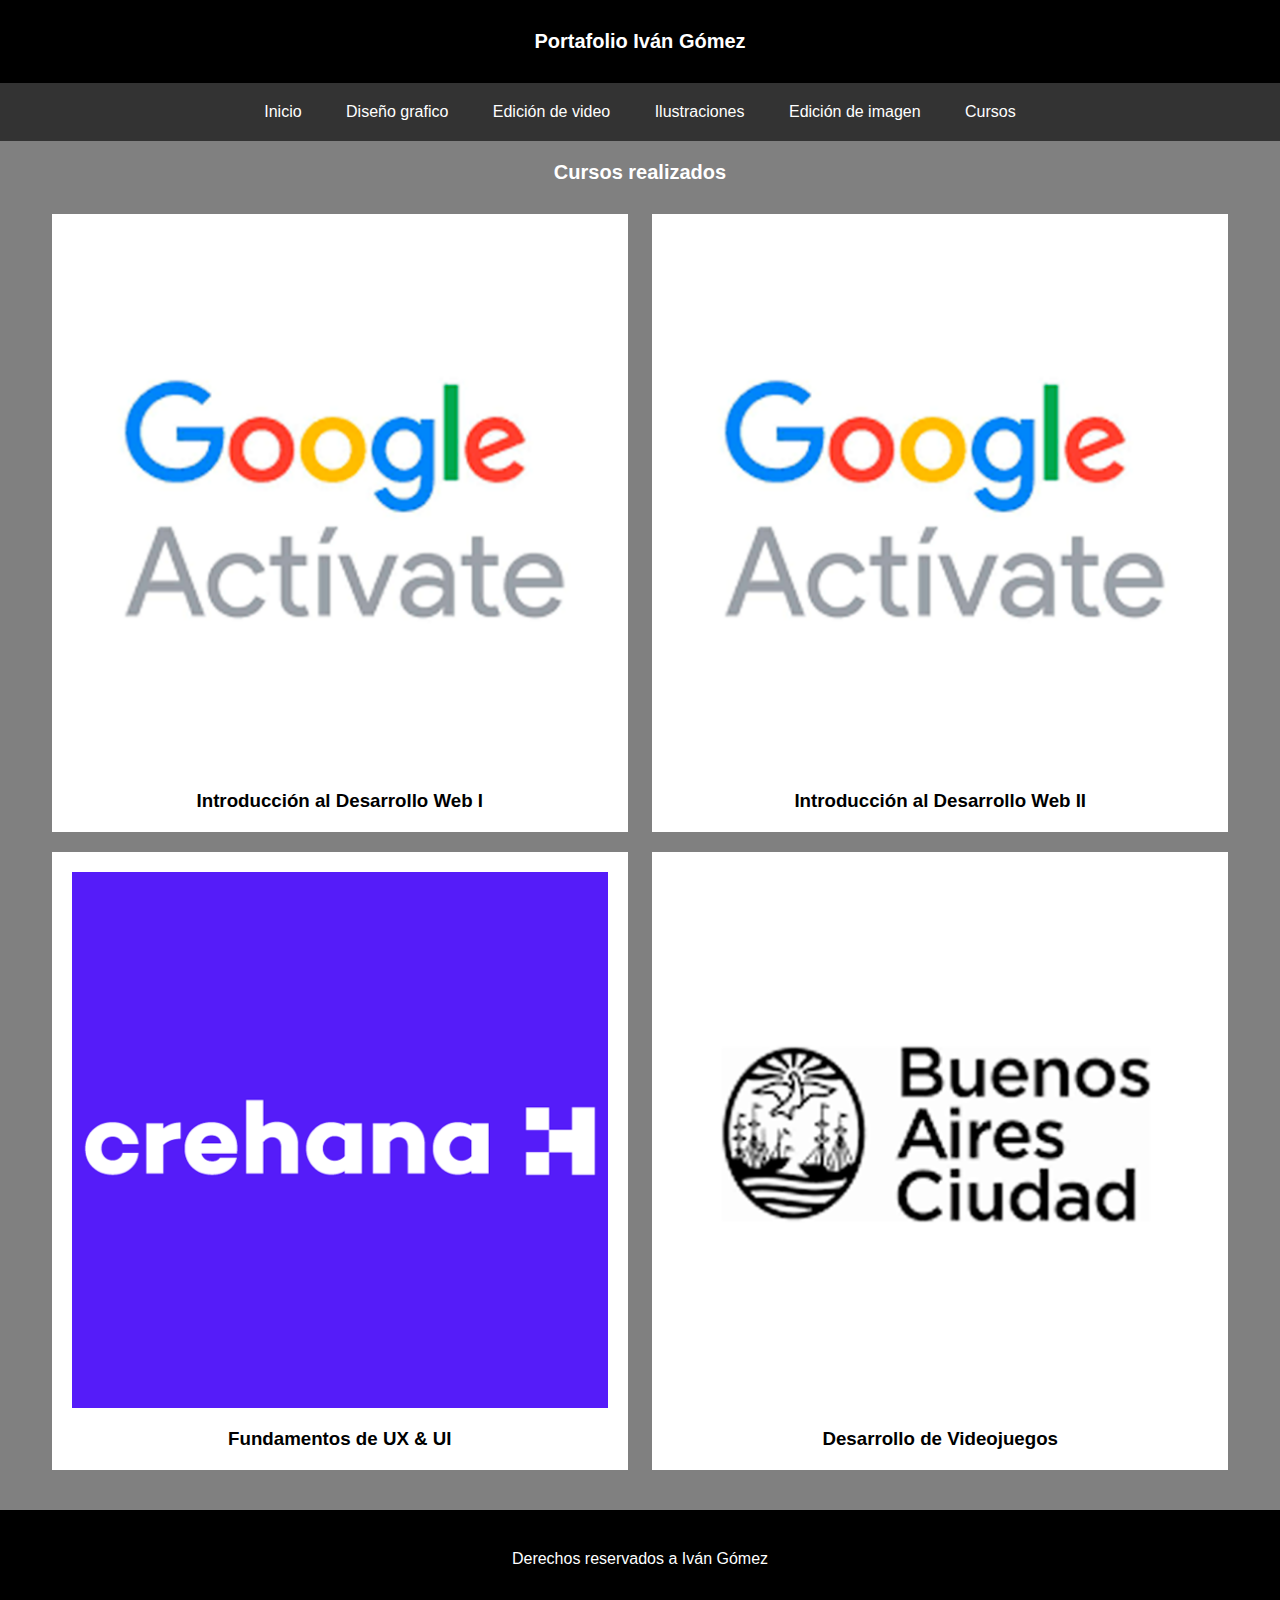
==== paginas/cursos.html @ aff10f6d "Add files via upload" ====
<!DOCTYPE html>
<html lang="es">
<head>
    <meta charset="UTF-8">
    <meta http-equiv="X-UA-Compatible" content="IE=edge">
    <meta name="viewport" content="width=device-width, initial-scale=1.0">
    <link rel="stylesheet" href="../style.css">
    <title>Portafolio - Cursos</title>
</head>
<body>

    <header>
        <a id="titulo" href="../index.html"><h1>Portafolio Iván Gómez</h1></a>

        <nav id="menu">

            <ul id="hamburguesa">
                <li><a href="#menu">abrir</a></li>
                <li><a href="#">cerrar</a></li>
            </ul>

            <ul id="botonera">
                <li><a href="../index.html">Inicio</a></li>
                <li><a href="diseñoGrafico.html">Diseño grafico</a></li>
                <li><a href="edicionVideos.html">Edición de video</a></li>
                <li><a href="ilustraciones.html">Ilustraciones</a></li>
                <li><a href="edicionImagenes.html">Edición de imagen</a></li>
                <li><a href="#">Cursos</a></li>
            </ul>

        </nav>

    </header>


    <div class="contenedor">

        <h2>Cursos realizados</h2>


        <a href="../imagenes/originales/cursos/dw1.pdf" target="_blank">
            <article>
                <img src="../imagenes/cursos/google.png" alt="Caratula de diseño de landing page">
                <h3>Introducción al Desarrollo Web I</h3>
            </article>
        </a>

        <a href="../imagenes/originales/cursos/dw2.pdf" target="_blank">
            <article>
                <img src="../imagenes/cursos/google.png" alt="Caratula de diseño de landing page">
                <h3>Introducción al Desarrollo Web II</h3>
            </article>
        </a>

        <a href="../imagenes/originales/cursos/ux.pdf" target="_blank">
            <article>
                <img src="../imagenes/cursos/crehana.png" alt="Caratula de diseño de landing page">
                <h3>Fundamentos de UX & UI</h3>
            </article>
        </a>

        <a href="../imagenes/originales/cursos/dj1.pdf" target="_blank">
            <article>
                <img src="../imagenes/cursos/bs.png" alt="Caratula de diseño de landing page">
                <h3>Desarrollo de Videojuegos</h3>
            </article>
        </a>

    

    </div>

    <footer>
        <p>Derechos reservados a Iván Gómez</p>
    </footer>

</body>
</html>
---- style.css ----
*{
    padding: 0;
    margin: 0;
    box-sizing: border-box;
    font-family: Arial, Helvetica, sans-serif;
}
@media screen and (min-width:801px) {
    #titulo{
        text-decoration: none;
        color: white;
        display: inline-block;
    }
    header{
        background-color: black;
        color: white;
        width: 100%;
        text-align: center;
    }
    header h1{
        padding: 30px;
        font-size: 20px;
    }
    #hamburguesa{
        display: none;
    }
    #botonera{
        width: 100%;
        background-color: rgb(51, 51, 51);
        text-align: center;
    }
    #botonera li{
        display: inline-block;
    }
    #botonera li a{
        color: white;
        text-decoration: none;
        display: block;
        padding: 20px;
    }
    #botonera li a:hover{
        background-color: black;
        color: lightgray;
        transition: all 1s;
    }
    main{
        background-color: grey;
        padding-bottom: 20px;
        text-align: center;
    }
    main h2{
        padding: 20px;
        font-size: 20px;
        color: white;
        margin-bottom: 20px;
    }
    section article{
        width: 45%;
        background-color: white;
        padding: 20px;
        display: inline-block;
        margin: auto;
        margin: 10px;
    }
    section a{
        text-decoration: none;
        color: black;
    }
    section a article:hover{
        transition: all 1s;
        background-color: lightgrey;
        color: rgb(51, 51, 51);
        border: 2px solid black;
    }
    article img{
        width: 100%;
        display: block;
        margin: auto;
    }
    article h3{
        margin-top: 20px;
    }
    .contenedor{
        width: 100%;
        background-color: grey;
        padding-bottom: 30px;
        text-align: center;
    }
    .contenedor article{
        background-color: white;
        margin: auto;
        width: 45%;
        display: inline-block;
        padding: 20px;
        margin: 10px;
    }
    .contenedor h2{
        color: white;
        padding: 20px;
        font-size: 20px;
    }
    .contenedor a{
        text-decoration: none;
        color: black;
    }
    .contenedor a article:hover{
        transition: all 0.2s;
        color: rgb(51, 51, 51);
        background-color: lightgrey;
        border: 2px solid black;
    }
    .contenedor iframe{
        margin: 10px;
        width: 30%;
        height: 300px;
    }
    footer{
        background-color: black;
        text-align: center;
        padding: 40px;
        color: white;
    }
}




















@media screen and (max-width:800px) {
    #titulo{
        text-decoration: none;
        color: white;
        display: inline-block;
    }
    header{
        background-color: black;
        color: white;
        text-align: center;
        width: 100%;
    }
    header h1{
        padding: 30px;
        font-size: 20px;
    }
    
    #hamburguesa li{
        background-image: url("imagenes/menu.png");
        background-position: center;
        background-repeat: no-repeat;
        display: inline-block;
        position: absolute;
        top: 0;
        left: 0;
        margin-top: 22px;
        margin-left: 10px;
        text-indent: -200px;
        overflow: hidden;
    }
    #hamburguesa li a{
        display: block;
        width: 40px;
        height: 40px;
        color: white;
        text-decoration: none;
    }
    #menu ul{
        list-style: none;
    }
    #hamburguesa li:last-child{
        display: none;
    }


    #botonera{
        position: absolute;
        left: -1000px;
        width: 100%;
        background-color: grey;
        transition: all 0.5s;
    }
    #botonera li a{
        color: white;
        text-decoration: none;
        padding: 20px;
        display: block;
    }
    #botonera li a:hover{
        transition: all 1s;
        background-color: rgb(51, 51, 51);
    }
    #menu:target #botonera{
        left: 0;
        transition: all 0.5s;
    }
    #menu:target #hamburguesa li:last-child{
        display: block;
    }
    #menu:target #hamburguesa li:first-child{
        display: none;
    }


    main{
        background-color: grey;
        padding-bottom: 20px;
    }
    main h2{
        padding: 20px;
        color: white;
        text-align: center;
    }


    section article{
        background-color: whitesmoke;
        width: 90%;
        margin: auto;
        margin-bottom: 30px;
    }
    section a{
        text-decoration: none;
        color: black;
    }
    section a article:hover{
        transition: all 1s;
        background-color: lightgrey;
        color: rgb(51, 51, 51);
        width: 95%;
    }
    article h3{
        padding: 15px;
    }
    article img{
        width: 90%;
        display: block;
        margin: auto;
        padding-top: 20px;
    }
    .contenedor{
        width: 100%;
        background-color: grey;
        padding-bottom: 30px;
    }
    .contenedor h2{
        color: white;
        padding-top: 20px;
        padding-left: 20px;
        font-size: 30px;
        text-align: center;
    }
    .linea{
        border-bottom: 1px solid lightgray;
        width: 70%;
        display: block;
        margin: auto;
    }
    .contenedor article{
        background-color: white;
        margin: auto;
        width: 90%;
        margin-top: 20px;
    }
    .contenedor a{
        text-decoration: none;
        color: black;
    }
    .contenedor a article:hover{
        transition: all 1s;
        color: rgb(51, 51, 51);
        width: 95%;
        background-color: lightgrey;
    }
    .contenedor iframe{
        display: block;
        margin: auto;
        margin-top: 20px;
        margin-bottom: 20px;
        height: 300px;
    }
    footer{
        background-color: black;
        text-align: center;
        padding: 40px;
        color: white;
    }
}
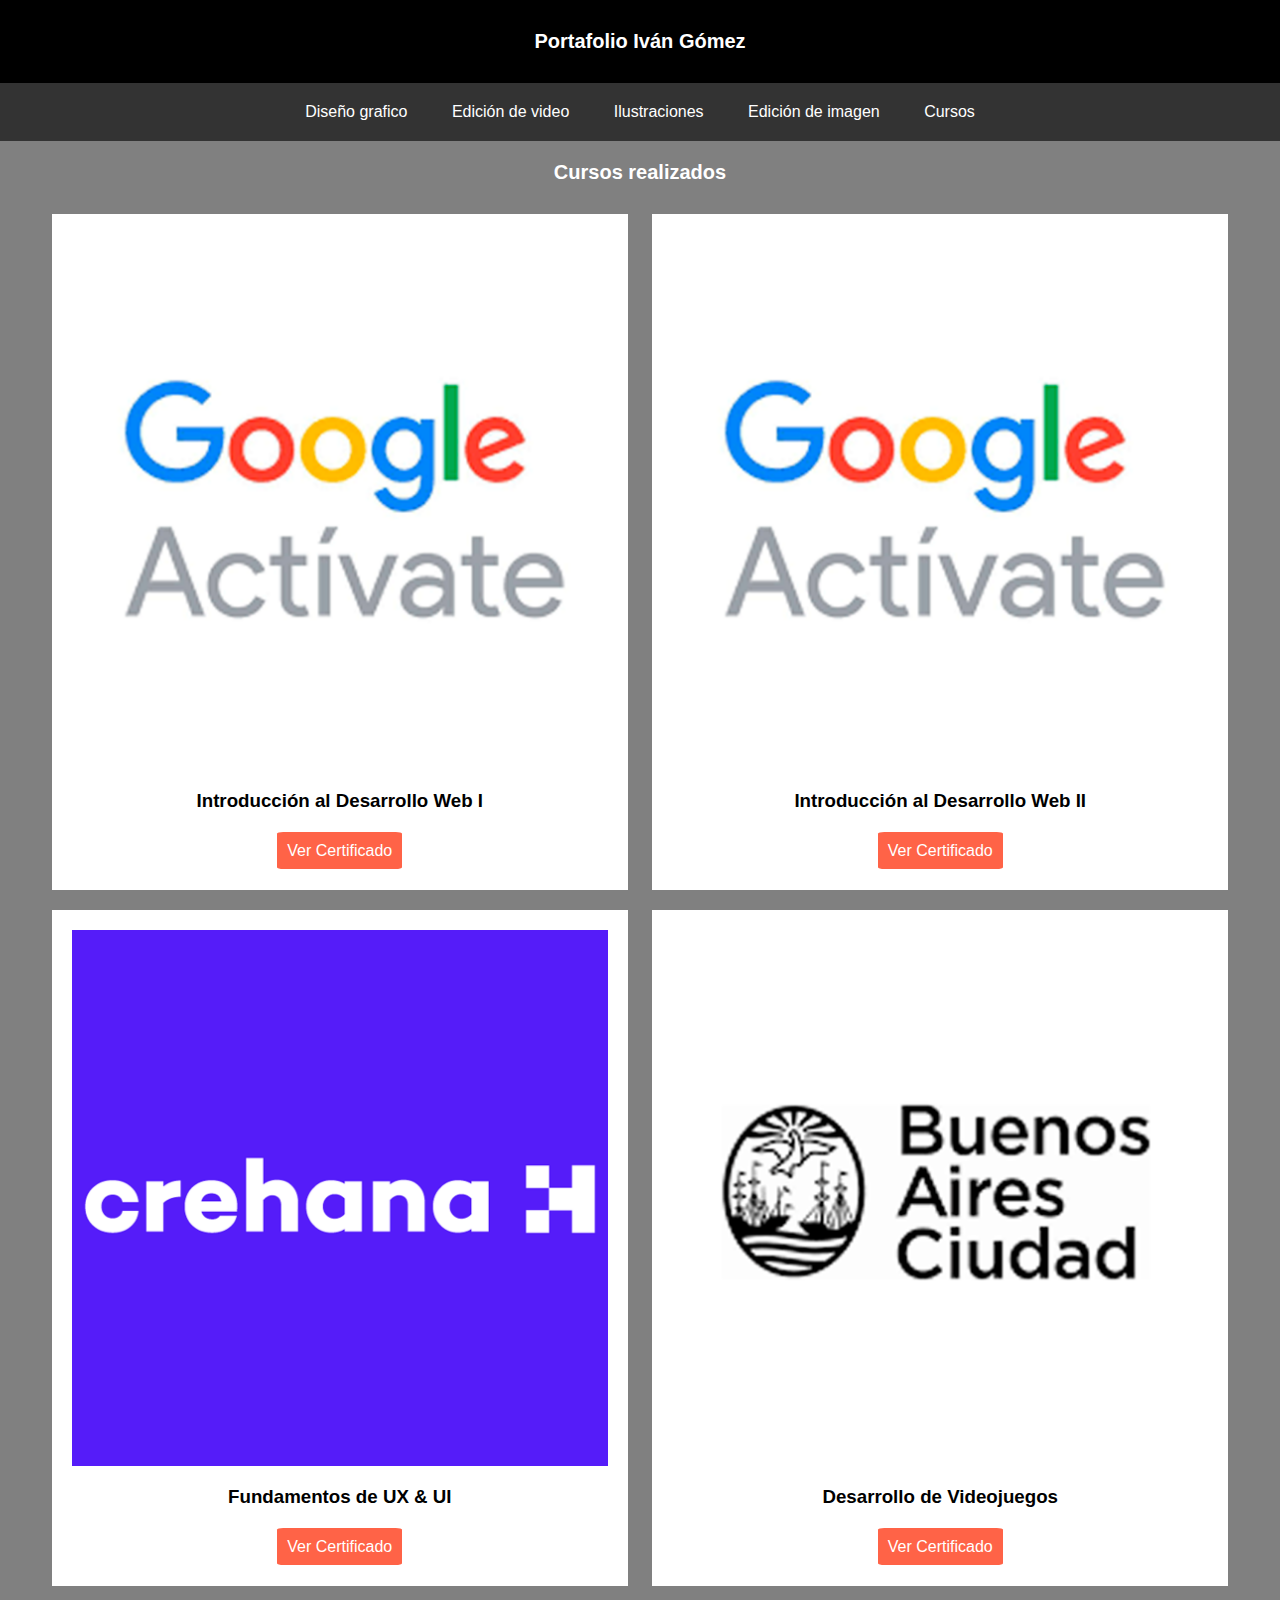
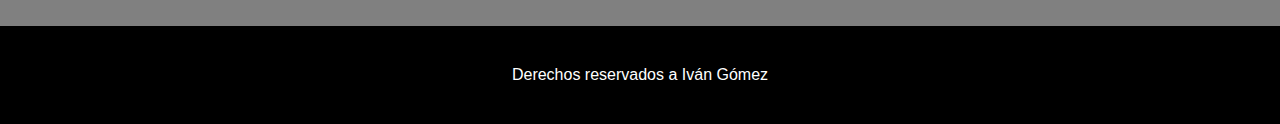
==== commit 79e2dee6: "Add files via upload" ====
--- a/paginas/cursos.html
+++ b/paginas/cursos.html
@@ -20,7 +20,6 @@
             </ul>
 
             <ul id="botonera">
-                <li><a href="../index.html">Inicio</a></li>
                 <li><a href="diseñoGrafico.html">Diseño grafico</a></li>
                 <li><a href="edicionVideos.html">Edición de video</a></li>
                 <li><a href="ilustraciones.html">Ilustraciones</a></li>
@@ -38,33 +37,29 @@
         <h2>Cursos realizados</h2>
 
 
-        <a href="../imagenes/originales/cursos/dw1.pdf" target="_blank">
-            <article>
-                <img src="../imagenes/cursos/google.png" alt="Caratula de diseño de landing page">
-                <h3>Introducción al Desarrollo Web I</h3>
-            </article>
-        </a>
+        <div class="trabajos">
+            <img src="../imagenes/cursos/google.png" alt="Caratula de diseño de landing page">
+            <h3>Introducción al Desarrollo Web I</h3>
+            <a href="../imagenes/originales/cursos/dw1.pdf" target="_blank">Ver Certificado</a>
+        </div>
 
-        <a href="../imagenes/originales/cursos/dw2.pdf" target="_blank">
-            <article>
-                <img src="../imagenes/cursos/google.png" alt="Caratula de diseño de landing page">
-                <h3>Introducción al Desarrollo Web II</h3>
-            </article>
-        </a>
+        <div class="trabajos">
+            <img src="../imagenes/cursos/google.png" alt="Caratula de diseño de landing page">
+            <h3>Introducción al Desarrollo Web II</h3>
+            <a href="../imagenes/originales/cursos/dw2.pdf" target="_blank">Ver Certificado</a>
+        </div>
 
-        <a href="../imagenes/originales/cursos/ux.pdf" target="_blank">
-            <article>
-                <img src="../imagenes/cursos/crehana.png" alt="Caratula de diseño de landing page">
-                <h3>Fundamentos de UX & UI</h3>
-            </article>
-        </a>
+        <div class="trabajos">
+            <img src="../imagenes/cursos/crehana.png" alt="Caratula de diseño de landing page">
+            <h3>Fundamentos de UX & UI</h3>
+            <a href="../imagenes/originales/cursos/ux.pdf" target="_blank">Ver Certificado</a>
+        </div>
 
-        <a href="../imagenes/originales/cursos/dj1.pdf" target="_blank">
-            <article>
-                <img src="../imagenes/cursos/bs.png" alt="Caratula de diseño de landing page">
-                <h3>Desarrollo de Videojuegos</h3>
-            </article>
-        </a>
+        <div class="trabajos">
+            <img src="../imagenes/cursos/bs.png" alt="Caratula de diseño de landing page">
+            <h3>Desarrollo de Videojuegos</h3>
+            <a href="../imagenes/originales/cursos/dj1.pdf" target="_blank">Ver Certificado</a>
+        </div>
 
     
 
--- a/style.css
+++ b/style.css
@@ -42,6 +42,11 @@
         color: lightgray;
         transition: all 1s;
     }
+
+
+
+
+
     main{
         background-color: grey;
         padding-bottom: 20px;
@@ -53,66 +58,71 @@
         color: white;
         margin-bottom: 20px;
     }
-    section article{
+
+
+
+
+    .trabajos{
         width: 45%;
         background-color: white;
         padding: 20px;
         display: inline-block;
         margin: auto;
         margin: 10px;
-    }
-    section a{
-        text-decoration: none;
-        color: black;
-    }
-    section a article:hover{
-        transition: all 1s;
-        background-color: lightgrey;
-        color: rgb(51, 51, 51);
-        border: 2px solid black;
-    }
-    article img{
-        width: 100%;
-        display: block;
-        margin: auto;
-    }
-    article h3{
+        padding-bottom: 30px;
+    }
+
+    .trabajos img{
+        width: 100%;
+        display: block;
+        margin: auto;
+    }
+    .trabajos h3{
         margin-top: 20px;
-    }
+        margin-bottom: 30px;
+    }
+
+
+    .trabajos a{
+        padding: 10px;
+        text-decoration: none;
+        background-color: tomato;
+        color: white;
+        border-radius: 5%;
+        transition: all 0.5s;
+    }
+    .trabajos a:hover{
+        transition: all 0.5s;
+        background-color: rgb(116, 47, 35);
+        padding: 20px;
+    }
+
+    
     .contenedor{
         width: 100%;
         background-color: grey;
         padding-bottom: 30px;
         text-align: center;
     }
-    .contenedor article{
-        background-color: white;
-        margin: auto;
-        width: 45%;
-        display: inline-block;
-        padding: 20px;
-        margin: 10px;
-    }
+
+
     .contenedor h2{
         color: white;
         padding: 20px;
         font-size: 20px;
     }
-    .contenedor a{
-        text-decoration: none;
-        color: black;
-    }
-    .contenedor a article:hover{
-        transition: all 0.2s;
-        color: rgb(51, 51, 51);
-        background-color: lightgrey;
-        border: 2px solid black;
-    }
+
+
     .contenedor iframe{
         margin: 10px;
         width: 30%;
         height: 300px;
     }
+
+
+
+
+
     footer{
         background-color: black;
         text-align: center;
@@ -214,6 +224,10 @@
     }
 
 
+
+
+
+
     main{
         background-color: grey;
         padding-bottom: 20px;
@@ -225,36 +239,51 @@
     }
 
 
-    section article{
+
+
+    .trabajos{
         background-color: whitesmoke;
         width: 90%;
         margin: auto;
         margin-bottom: 30px;
-    }
-    section a{
-        text-decoration: none;
-        color: black;
-    }
-    section a article:hover{
-        transition: all 1s;
-        background-color: lightgrey;
-        color: rgb(51, 51, 51);
-        width: 95%;
-    }
-    article h3{
+        text-align: center;
+        padding-bottom: 30px;
+    }
+    
+
+    .trabajos h3{
         padding: 15px;
-    }
-    article img{
+        margin-bottom: 20px;
+    }
+
+    .trabajos a{
+        padding: 10px;
+        text-decoration: none;
+        background-color: tomato;
+        color: white;
+        border-radius: 5%;
+        transition: all 0.5s;
+    }
+    .trabajos a:hover{
+        transition: all 0.5s;
+        background-color: rgb(116, 47, 35);
+        padding: 20px;
+    }
+
+
+    .trabajos img{
         width: 90%;
         display: block;
         margin: auto;
         padding-top: 20px;
     }
+
     .contenedor{
         width: 100%;
         background-color: grey;
         padding-bottom: 30px;
     }
+
     .contenedor h2{
         color: white;
         padding-top: 20px;
@@ -262,28 +291,9 @@
         font-size: 30px;
         text-align: center;
     }
-    .linea{
-        border-bottom: 1px solid lightgray;
-        width: 70%;
-        display: block;
-        margin: auto;
-    }
-    .contenedor article{
-        background-color: white;
-        margin: auto;
-        width: 90%;
-        margin-top: 20px;
-    }
-    .contenedor a{
-        text-decoration: none;
-        color: black;
-    }
-    .contenedor a article:hover{
-        transition: all 1s;
-        color: rgb(51, 51, 51);
-        width: 95%;
-        background-color: lightgrey;
-    }
+
+   
+    
     .contenedor iframe{
         display: block;
         margin: auto;
@@ -291,6 +301,9 @@
         margin-bottom: 20px;
         height: 300px;
     }
+
+
+
     footer{
         background-color: black;
         text-align: center;
